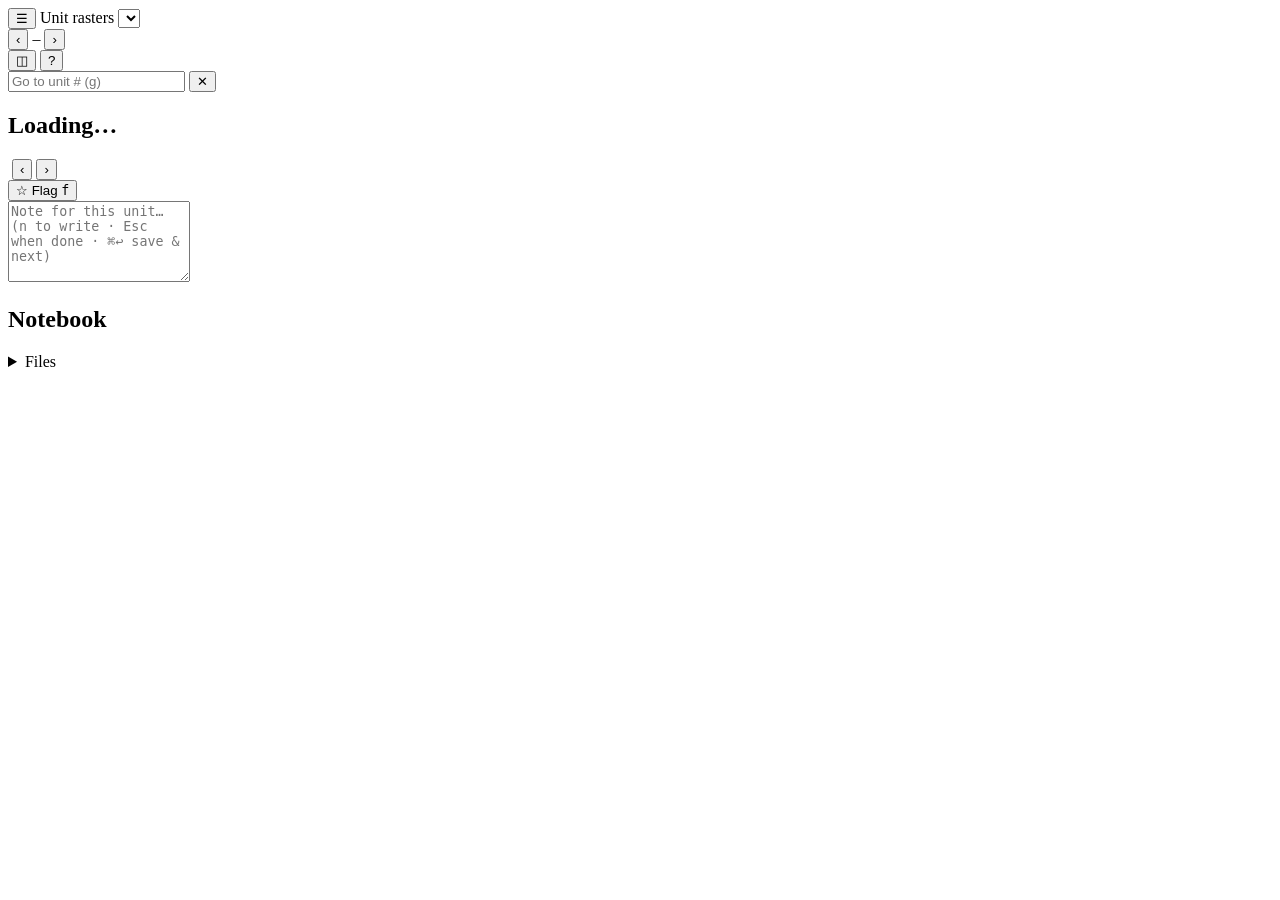
==== result_viewer/static/index.html @ f0cb4b99 "Unit raster viewer with per-session notebooks in Dropbox Python 3.8+ stdlib server on 127.0.0.1:8766" ====
<!doctype html>
<html lang="en">
<head>
<meta charset="utf-8">
<meta name="viewport" content="width=device-width, initial-scale=1, viewport-fit=cover">
<meta name="color-scheme" content="light dark">
<title>Unit Raster Viewer</title>
<link rel="icon" href="data:image/svg+xml,%3Csvg xmlns='http://www.w3.org/2000/svg' viewBox='0 0 32 32'%3E%3Crect width='32' height='32' rx='6' fill='%232f6fde'/%3E%3Cg stroke='white' stroke-width='2.4' stroke-linecap='round'%3E%3Cpath d='M7 9v4M12 8v6M17 9v3M22 8v5M9 19v4M14 18v6M20 19v4M25 18v5'/%3E%3C/g%3E%3C/svg%3E">
<link rel="stylesheet" href="/static/app.css">
</head>
<body>
<header id="bar">
  <button id="drawerBtn" class="icon phone-only" title="Unit list" aria-label="Unit list">☰</button>
  <span class="brand desk-only">Unit rasters</span>
  <select id="session" aria-label="Session"></select>
  <span class="rowbreak"></span>
  <div class="nav">
    <button id="prev" class="icon" title="Previous unit (←)" aria-label="Previous unit">‹</button>
    <span id="pos" title="Position in the filtered list">–</span>
    <button id="next" class="icon" title="Next unit (→)" aria-label="Next unit">›</button>
  </div>
  <span class="spacer"></span>
  <button id="egBtn" class="pill" title="Open this unit in electro_gui (e)" hidden><span class="dot"></span>electro_gui ↗</button>
  <button id="panelsBtn" class="icon desk-only" title="Hide/show side panels (m)" aria-label="Toggle side panels">◫</button>
  <button id="helpBtn" class="icon" title="Keys and gestures (?)" aria-label="Help">?</button>
</header>

<div id="main">
  <aside id="units" aria-label="Units">
    <div class="units-head">
      <input id="jump" type="text" inputmode="numeric" autocomplete="off" placeholder="Go to unit # (g)" aria-label="Go to unit">
      <button id="drawerClose" class="icon phone-only" aria-label="Close unit list">✕</button>
    </div>
    <div id="filters"></div>
    <div id="count" class="muted small"></div>
    <ol id="unitList"></ol>
  </aside>

  <section id="stage">
    <div id="titleRow">
      <h1 id="title">Loading…</h1>
      <span id="badges"></span>
    </div>
    <nav id="views" aria-label="Figures"></nav>
    <div id="figure">
      <img id="img" alt="" draggable="false">
      <div id="figMsg" hidden></div>
      <button class="edge prev" id="edgePrev" aria-label="Previous unit">‹</button>
      <button class="edge next" id="edgeNext" aria-label="Next unit">›</button>
      <div id="spinner" hidden></div>
    </div>
  </section>

  <aside id="notes" aria-label="Notes">
    <div id="noteCtl">
      <div class="note-tools">
        <button id="flag" class="flag" aria-pressed="false" title="Flag (f)"><span class="star">☆</span> Flag <kbd>f</kbd></button>
        <span id="saveState" class="muted small" aria-live="polite"></span>
      </div>
      <div id="tagBtns"></div>
    </div>
    <div id="noteEdit">
      <textarea id="note" rows="5" placeholder="Note for this unit…  (n to write · Esc when done · ⌘↩ save &amp; next)"></textarea>
      <div id="conflicts" class="warn small" hidden></div>
    </div>
    <div id="nb">
      <h2 id="nbTitle">Notebook</h2>
      <ol id="noted"></ol>
      <details id="filesBox" class="muted small"><summary>Files</summary><div id="files"></div></details>
    </div>
  </aside>
</div>

<div id="help" class="overlay" hidden>
  <div class="card" role="dialog" aria-label="Keys and gestures">
    <button class="icon close" id="helpClose" aria-label="Close">✕</button>
    <h2>Keys</h2>
    <table>
      <tr><td><kbd>→</kbd> <kbd>←</kbd> · <kbd>j</kbd> <kbd>k</kbd> · <kbd>Space</kbd></td><td>next / previous unit (filtered list)</td></tr>
      <tr><td><kbd>Home</kbd> <kbd>End</kbd></td><td>first / last unit</td></tr>
      <tr><td><kbd>g</kbd></td><td>go to unit #</td></tr>
      <tr><td><kbd>]</kbd> <kbd>[</kbd> · <kbd>r</kbd></td><td>next / previous figure · back to raster</td></tr>
      <tr><td><kbd>}</kbd> <kbd>{</kbd></td><td>next / previous session</td></tr>
      <tr><td><kbd>1</kbd>–<kbd>9</kbd></td><td>toggle tag</td></tr>
      <tr><td><kbd>f</kbd></td><td>flag</td></tr>
      <tr><td><kbd>n</kbd> · <kbd>Enter</kbd></td><td>write a note (<kbd>Esc</kbd> done, <kbd>⌘</kbd>/<kbd>Ctrl</kbd>+<kbd>Enter</kbd> save &amp; next)</td></tr>
      <tr><td><kbd>z</kbd> · click figure</td><td>zoom / fit (drag to pan)</td></tr>
      <tr><td><kbd>e</kbd></td><td>open unit in electro_gui</td></tr>
      <tr><td><kbd>m</kbd></td><td>hide / show side panels</td></tr>
      <tr><td><kbd>?</kbd></td><td>this help</td></tr>
    </table>
    <h2>Touch</h2>
    <p>Swipe the figure left/right for the next/previous unit · tap it to zoom, tap again to fit · ☰ opens the unit list and filters.</p>
    <p class="muted small" id="helpPaths"></p>
  </div>
</div>
<div id="toast" role="status" hidden></div>
<script src="/static/app.js"></script>
</body>
</html>
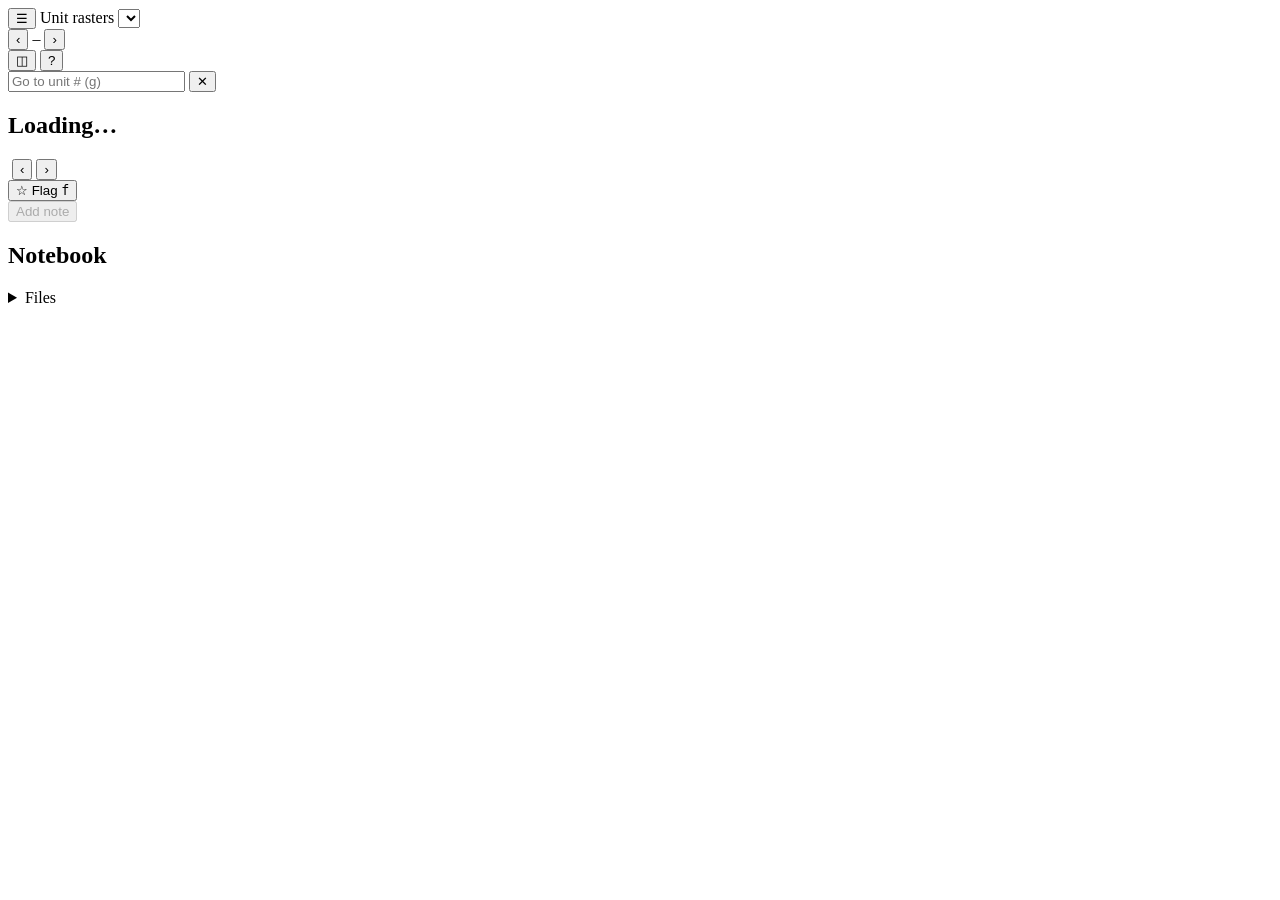
==== commit 5139f2cb: "Make unit notes optional while preserving autosave drafts" ====
--- a/result_viewer/static/index.html
+++ b/result_viewer/static/index.html
@@ -5,22 +5,31 @@
 <meta name="viewport" content="width=device-width, initial-scale=1, viewport-fit=cover">
 <meta name="color-scheme" content="light dark">
 <title>Unit Raster Viewer</title>
-<link rel="icon" href="data:image/svg+xml,%3Csvg xmlns='http://www.w3.org/2000/svg' viewBox='0 0 32 32'%3E%3Crect width='32' height='32' rx='6' fill='%232f6fde'/%3E%3Cg stroke='white' stroke-width='2.4' stroke-linecap='round'%3E%3Cpath d='M7 9v4M12 8v6M17 9v3M22 8v5M9 19v4M14 18v6M20 19v4M25 18v5'/%3E%3C/g%3E%3C/svg%3E">
+<link rel="icon" type="image/svg+xml" href="/static/favicon.svg">
+<link rel="icon" type="image/png" sizes="32x32" href="/static/favicon-32.png">
+<link rel="apple-touch-icon" href="/static/apple-touch-icon.png">
+<link rel="manifest" href="/static/manifest.webmanifest">
+<meta name="apple-mobile-web-app-capable" content="yes">
+<meta name="mobile-web-app-capable" content="yes">
+<meta name="apple-mobile-web-app-title" content="Rasters">
+<meta name="apple-mobile-web-app-status-bar-style" content="default">
+<meta name="theme-color" content="#ffffff" media="(prefers-color-scheme: light)">
+<meta name="theme-color" content="#1b1b1e" media="(prefers-color-scheme: dark)">
 <link rel="stylesheet" href="/static/app.css">
 </head>
 <body>
 <header id="bar">
   <button id="drawerBtn" class="icon phone-only" title="Unit list" aria-label="Unit list">☰</button>
-  <span class="brand desk-only">Unit rasters</span>
+  <span class="brand">Unit rasters</span>
   <select id="session" aria-label="Session"></select>
   <span class="rowbreak"></span>
-  <div class="nav">
+  <nav class="nav" aria-label="Unit navigation">
     <button id="prev" class="icon" title="Previous unit (←)" aria-label="Previous unit">‹</button>
     <span id="pos" title="Position in the filtered list">–</span>
     <button id="next" class="icon" title="Next unit (→)" aria-label="Next unit">›</button>
-  </div>
+  </nav>
   <span class="spacer"></span>
-  <button id="egBtn" class="pill" title="Open this unit in electro_gui (e)" hidden><span class="dot"></span>electro_gui ↗</button>
+  <span id="egDesktop"><button id="egBtn" class="pill" title="Open this unit in electro_gui (e)" hidden><span class="dot"></span>electro_gui ↗</button></span>
   <button id="panelsBtn" class="icon desk-only" title="Hide/show side panels (m)" aria-label="Toggle side panels">◫</button>
   <button id="helpBtn" class="icon" title="Keys and gestures (?)" aria-label="Help">?</button>
 </header>
@@ -32,6 +41,7 @@
       <button id="drawerClose" class="icon phone-only" aria-label="Close unit list">✕</button>
     </div>
     <div id="filters"></div>
+    <div id="sortBar" class="sortbar" role="group" aria-label="Sort units"></div>
     <div id="count" class="muted small"></div>
     <ol id="unitList"></ol>
   </aside>
@@ -39,8 +49,9 @@
   <section id="stage">
     <div id="titleRow">
       <h1 id="title">Loading…</h1>
-      <span id="badges"></span>
+      <span id="unitMeta"></span>
     </div>
+    <div id="badges"></div>
     <nav id="views" aria-label="Figures"></nav>
     <div id="figure">
       <img id="img" alt="" draggable="false">
@@ -55,40 +66,53 @@
     <div id="noteCtl">
       <div class="note-tools">
         <button id="flag" class="flag" aria-pressed="false" title="Flag (f)"><span class="star">☆</span> Flag <kbd>f</kbd></button>
-        <span id="saveState" class="muted small" aria-live="polite"></span>
       </div>
       <div id="tagBtns"></div>
     </div>
     <div id="noteEdit">
-      <textarea id="note" rows="5" placeholder="Note for this unit…  (n to write · Esc when done · ⌘↩ save &amp; next)"></textarea>
-      <div id="conflicts" class="warn small" hidden></div>
+      <div class="note-summary">
+        <button id="noteToggle" aria-expanded="false" aria-controls="notePanel" aria-describedby="notePreview" disabled>Add note</button>
+        <span id="notePreview" class="muted small"></span>
+        <span id="saveState" class="muted small" role="status" aria-live="polite"></span>
+      </div>
+      <div id="notePanel" hidden>
+        <div class="note-label-row"><label for="note">Unit note</label><button id="backFigure" class="phone-only">↑ Figure</button></div>
+        <textarea id="note" rows="5" placeholder="Add an observation…" aria-describedby="title noteBehavior"></textarea>
+        <span id="noteBehavior" class="sr-only">Notes autosave. Close keeps changes and saving continues. Discard unsaved removes only edits that have not entered the save queue.</span>
+        <div class="note-actions"><button id="noteSaveClose">Save &amp; close</button><button id="noteDiscard" disabled title="Discard edits that have not entered the save queue. Already saved or queued changes are kept.">Discard unsaved</button></div>
+      </div>
+      <div id="conflicts" class="warn small" role="alert" hidden></div>
     </div>
     <div id="nb">
       <h2 id="nbTitle">Notebook</h2>
       <ol id="noted"></ol>
+      <span id="egMobile" class="phone-only"></span>
       <details id="filesBox" class="muted small"><summary>Files</summary><div id="files"></div></details>
     </div>
   </aside>
 </div>
 
 <div id="help" class="overlay" hidden>
-  <div class="card" role="dialog" aria-label="Keys and gestures">
+  <div class="card" role="dialog" aria-modal="true" aria-label="Keys and gestures">
     <button class="icon close" id="helpClose" aria-label="Close">✕</button>
     <h2>Keys</h2>
     <table>
       <tr><td><kbd>→</kbd> <kbd>←</kbd> · <kbd>j</kbd> <kbd>k</kbd> · <kbd>Space</kbd></td><td>next / previous unit (filtered list)</td></tr>
       <tr><td><kbd>Home</kbd> <kbd>End</kbd></td><td>first / last unit</td></tr>
       <tr><td><kbd>g</kbd></td><td>go to unit #</td></tr>
+      <tr><td><kbd>s</kbd> · <kbd>S</kbd></td><td>sort by unit # → rate → stable trials · reverse the sort</td></tr>
       <tr><td><kbd>]</kbd> <kbd>[</kbd> · <kbd>r</kbd></td><td>next / previous figure · back to raster</td></tr>
       <tr><td><kbd>}</kbd> <kbd>{</kbd></td><td>next / previous session</td></tr>
       <tr><td><kbd>1</kbd>–<kbd>9</kbd></td><td>toggle tag</td></tr>
       <tr><td><kbd>f</kbd></td><td>flag</td></tr>
-      <tr><td><kbd>n</kbd> · <kbd>Enter</kbd></td><td>write a note (<kbd>Esc</kbd> done, <kbd>⌘</kbd>/<kbd>Ctrl</kbd>+<kbd>Enter</kbd> save &amp; next)</td></tr>
+      <tr><td><kbd>n</kbd> · <kbd>Enter</kbd></td><td>open Unit note (<kbd>Esc</kbd> closes and keeps changes, <kbd>⌘</kbd>/<kbd>Ctrl</kbd>+<kbd>Enter</kbd> save &amp; next)</td></tr>
       <tr><td><kbd>z</kbd> · click figure</td><td>zoom / fit (drag to pan)</td></tr>
       <tr><td><kbd>e</kbd></td><td>open unit in electro_gui</td></tr>
       <tr><td><kbd>m</kbd></td><td>hide / show side panels</td></tr>
       <tr><td><kbd>?</kbd></td><td>this help</td></tr>
     </table>
+    <h2>Notes</h2>
+    <p>Notes autosave. Add/Edit note opens the editor; Close keeps changes while saving continues. Save &amp; close waits for saving. Discard unsaved cancels only edits that have not entered the save queue. A pending or failed note stays available through Resume draft.</p>
     <h2>Touch</h2>
     <p>Swipe the figure left/right for the next/previous unit · tap it to zoom, tap again to fit · ☰ opens the unit list and filters.</p>
     <p class="muted small" id="helpPaths"></p>
